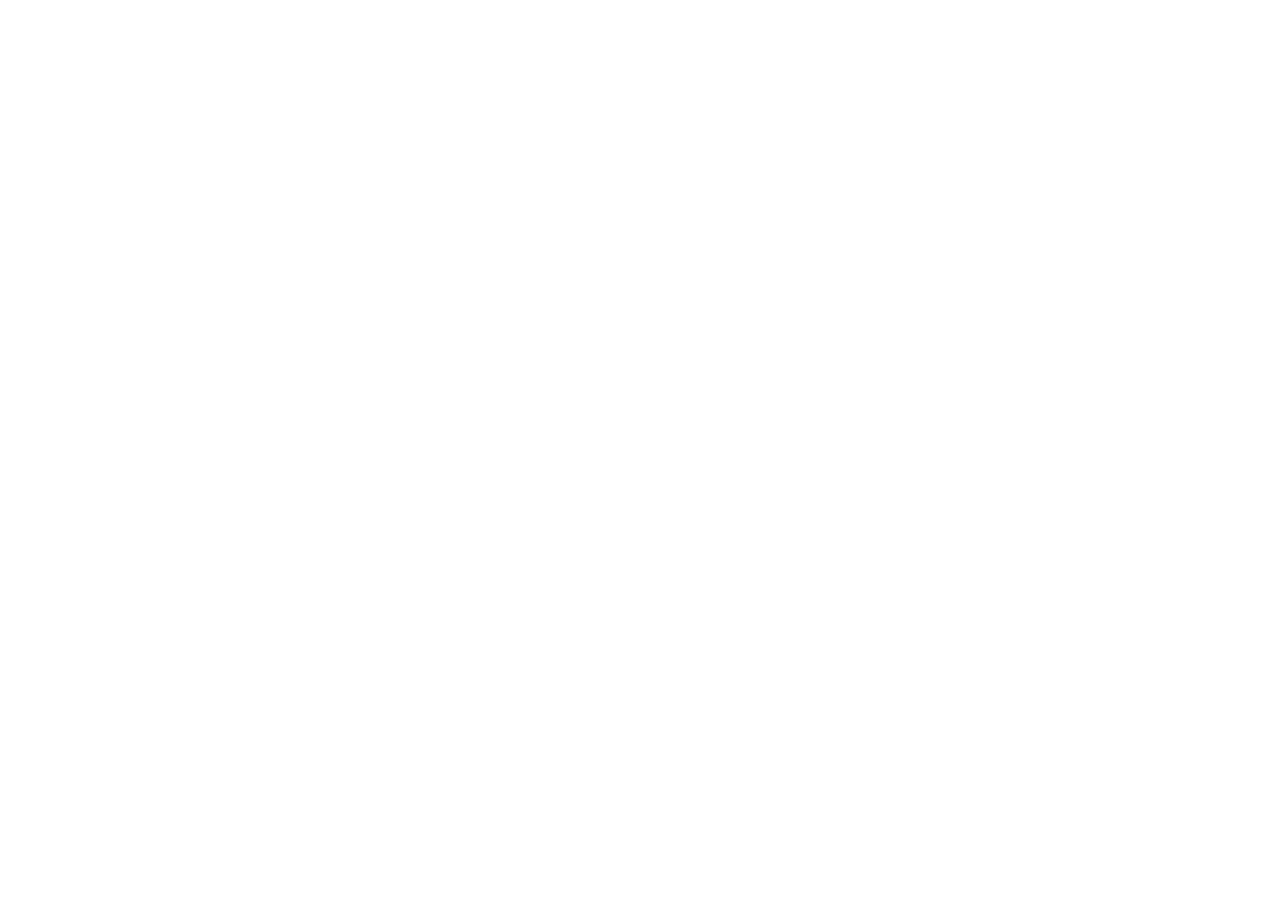
==== about.html @ be624ebe "Edit index page" ====
<!DOCTYPE html>
<html lang="en">
<head>
    <meta charset="UTF-8">
    <meta http-equiv="X-UA-Compatible" content="IE=edge">
    <meta name="viewport" content="width=device-width, initial-scale=1.0">
    <title>Document</title>

</head>
<body>
    
</body>
</html>
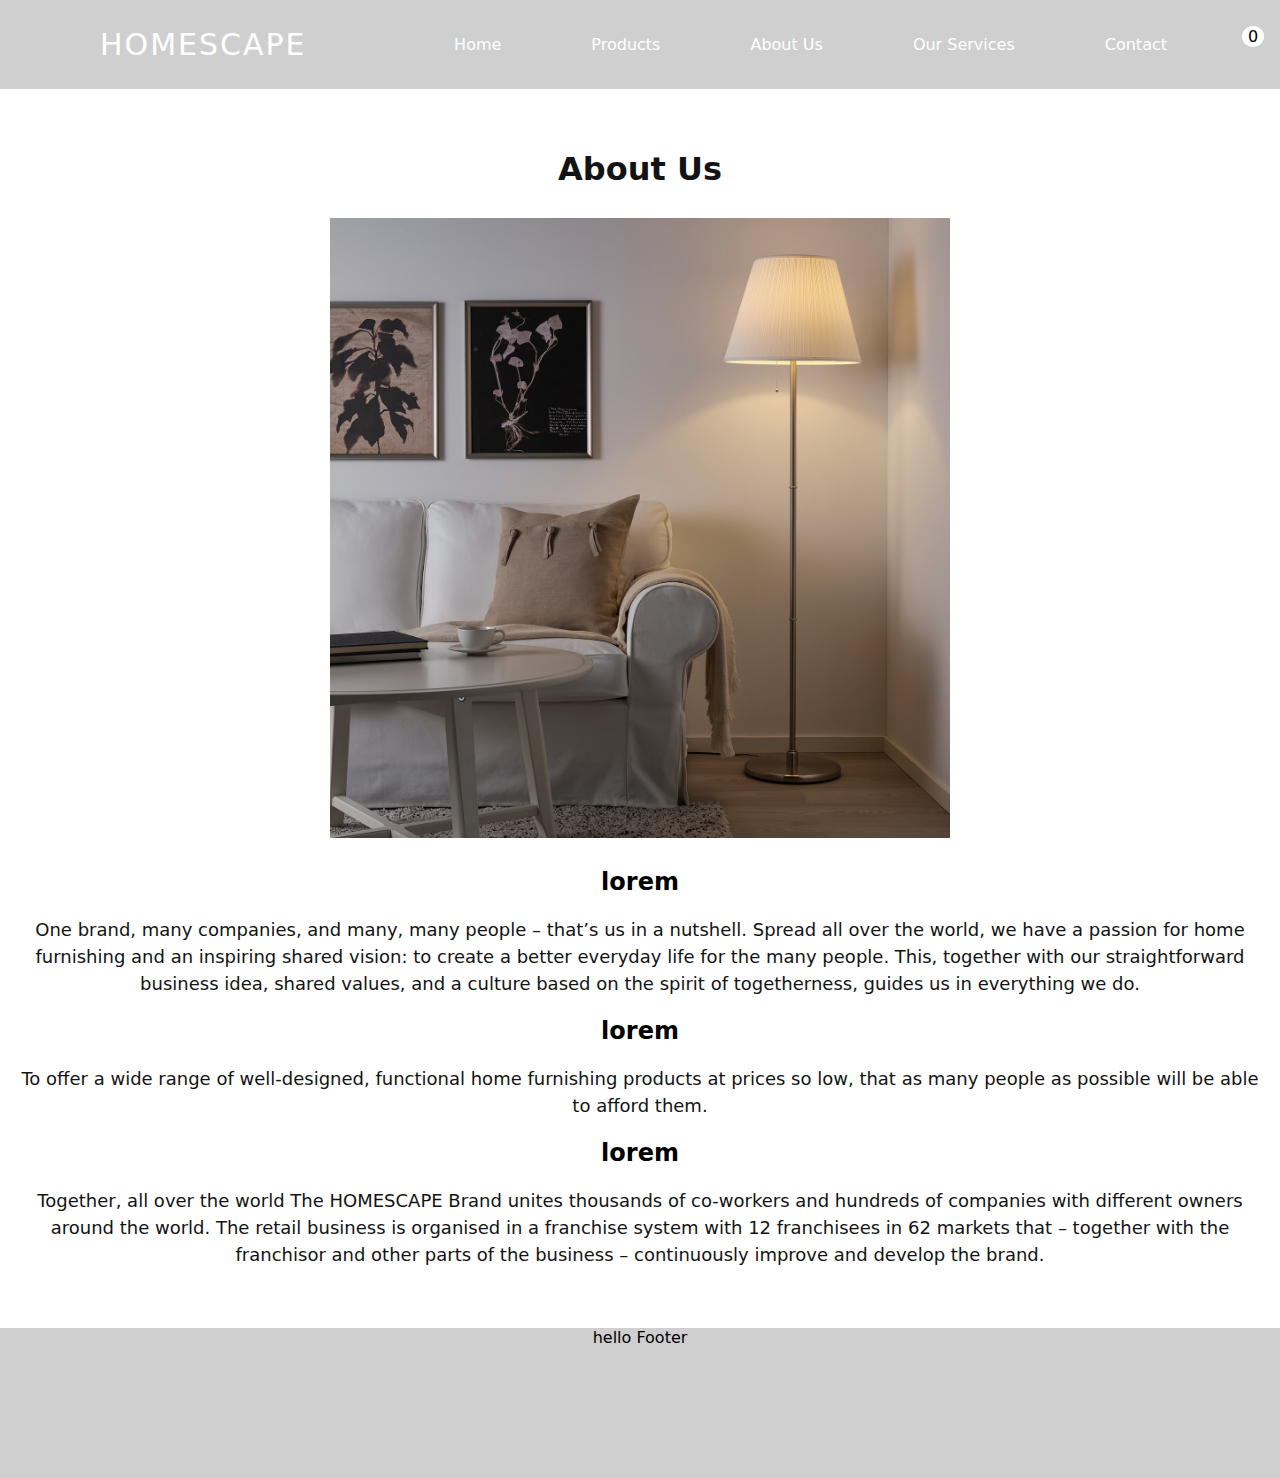
==== commit 0a5fda9a: "Edit in all Pages and add link" ====
--- a/about.html
+++ b/about.html
@@ -4,10 +4,129 @@
     <meta charset="UTF-8">
     <meta http-equiv="X-UA-Compatible" content="IE=edge">
     <meta name="viewport" content="width=device-width, initial-scale=1.0">
-    <title>Document</title>
+     <link rel="stylesheet" href="https://maxst.icons8.com/vue-static/landings/line-awesome/line-awesome/1.3.0/css/line-awesome.min.css">
+     <link rel="stylesheet" href="style/normalize.css">
+     <link rel="stylesheet" href="style/stylesheet.css">
+     <title>HomeScape</title>
+   <style>
 
+    header{
+        background-color: #cfcfcf;
+        position: relative;
+    }
+
+    .abouts-container {
+
+    margin: 20px auto;
+    background-color:white;
+    border-radius: 10px;
+text-align: center;
+    padding: 20px;
+
+  }
+  
+  h1 {
+    text-align: center;
+    margin-bottom: 30px;
+    color: rgb(19,19,19);
+  }
+  
+  .abouts-container img {
+    display: block;
+    margin: 0 auto;
+    width: 50%;
+    height: auto;
+    margin-bottom: 30px;
+  }
+  
+  p {
+    line-height: 1.5;
+    margin-bottom: 20px;
+    font-size: 18px;
+    color: rgb(19,19,19);
+  }  
+
+  @media only screen and (max-width: 650px) {
+
+    .abouts-container img{
+width: 100%;
+}
+
+}
+   </style>
 </head>
 <body>
-    
+
+  
+  
+        <header>
+            <a href="#" class="brand">HomeScape</a>
+            <div class="menu">
+                <div class="btn">
+                    <i class="las la-times close-btn"></i>
+                </div>
+                <a href="index.html">Home</a>
+                <a href="products-details.html">Products</a>
+                <a href="about.html">About Us</a>
+                <a href="index.html#services">Our Services </a>
+                <a href="contact.html">Contact</a>
+                <div class="icon-contianer">
+                    <a href="login.html" class="icon-header">  <i class="lar la-user"></i> </a>
+                    <a href="cart.html" class="icon-header">  <i class="las la-shopping-cart"></i>  <span>0</span></a>
+                </div>
+       
+            </div>
+            <div class="btn">
+                <i class="las la-bars menu-btn"></i>
+            </div>
+        </header>
+
+
+
+        <div class="abouts-container">
+            <h1>About Us</h1>
+            <img src="lam.jpg" alt="Placeholder image">
+            <h2>
+                lorem
+            </h2>
+            <p>One brand, many companies, and many, many people – that’s us in a nutshell. Spread all over the world, we have a passion for home furnishing and an inspiring shared vision: to create a better everyday life for the many people. This, together with our straightforward business idea, shared values, and a culture based on the spirit of togetherness, guides us in everything we do.</p>
+            <h2>
+                lorem
+            </h2>
+            <p>To offer a wide range of well-designed, functional home furnishing products at prices so low, that as many people as possible will be able to afford them.</p>
+            <h2>
+                lorem
+            </h2>
+            <p>Together, all over the world
+              The HOMESCAPE Brand unites thousands of co-workers and hundreds of companies with different owners around the world. The retail business is organised in a franchise system with 12 franchisees in 62 markets that – together with the franchisor and other parts of the business – continuously improve and develop the brand.</p>
+          </div>
+
+
+  
+     
+
+
+
+                            <footer >
+                                hello Footer
+                            </footer>
+
+
+                            <script type="text/javascript">
+                                var menu =document.querySelector('.menu');
+                                var menuBtn =document.querySelector('.menu-btn');
+                                var closeBtn =document.querySelector('.close-btn');
+                                
+                                menuBtn.addEventListener("click",() =>{
+                                    menu.classList.add('active');
+                                });
+                                
+                                closeBtn.addEventListener("click",() =>{
+                                    menu.classList.remove('active');
+                                });
+                                
+                                
+                                
+                                </script>
 </body>
 </html>--- a/style/stylesheet.css
+++ b/style/stylesheet.css
@@ -0,0 +1,285 @@
+
+html{
+scroll-behavior: smooth;
+}
+body{
+    margin: 0;
+    padding: 0;
+    font-family:"Poppins", system-ui, ui-sans-serif, sans-serif;
+}
+
+header{
+z-index: 999;
+position: fixed;
+top: 0;
+left: 0;
+width: 90%;
+display: flex;
+justify-content: space-between;
+align-items: center;
+padding: 20px 100px;
+transition: 0.6s;
+}
+.sticky{
+background: #cfcfcf;
+padding: 15px 100px;
+}
+header .brand{
+color: #fff;
+font-size: 30px;
+
+text-transform: uppercase;
+text-decoration: none;
+letter-spacing: 2px;
+}
+
+header .menu{
+position: relative;
+display: flex;
+justify-content: center;
+align-items: center;
+
+} 
+
+
+
+header .menu .active{
+right: 0;
+}
+header .menu a{
+font-size: 16px;
+font-weight: 500;
+text-decoration: none;
+color: #fff;
+margin: 0 30px;
+padding: 0 10px;
+border-radius: 20px;
+transition: 0.3s;
+transition-property: color,background;
+padding: 15px;
+}
+
+header .menu a:hover{
+color: #000;
+background: #fff;
+padding: 15px;
+}
+
+header .btn{
+color: #fff;
+font-size: 25px;
+cursor: pointer;
+display: none;
+}
+header .menu .icon-header{
+    color: #fff;font-size: xx-large;margin: 0 10px;   text-decoration: none; position: relative;padding: 0;
+}
+
+header .menu .icon-header:hover{color: #000;
+    background: #fff;
+    padding: 0;}
+.icon-header span{
+    position: absolute;
+    top :0;
+    font-size: medium;
+    border:1px solid rgb(255, 255, 255);
+    background-color: rgb(255, 255, 255);
+    color: #000;
+    border-radius: 50%;
+    width: 20px;
+    text-align: center;
+
+}
+.containers{
+    /* position: absolute;
+    left: 0;
+    top: 0; */
+    width: 100%;
+    height: 100vh;
+    animation: animate 26s ease-in-out infinite ;
+    background-size: cover;
+
+}
+.outer{
+    /* position: absolute;
+    left: 0;
+    top: 0; */
+    width: 100%;
+    height: 100vh;
+    background: rgba(0, 0, 0, 0.3);
+
+}
+.details{
+    position: absolute;
+    left: 50%;
+    top: 50%;
+    transform: translate(-50%,-50%);
+    text-align: center;
+}
+
+.details h1{
+    font-size: 4em;
+    color: #fff;
+}
+
+.details h2{
+   text-transform: capitalize;
+   color: yellow;
+
+}
+
+
+.details h2 span:nth-child(1){
+
+    color: red;
+}
+
+.details h2 span:nth-child(2){
+
+color: yellow;
+}
+@keyframes animate {
+    0%,100%{
+        background-image: url(../image/bk1.jpg);
+    }
+
+    25%{
+        background-image: url(../image/bk2.png);
+    }
+
+    50%{
+        background-image: url(../image/bk3.jpg);
+    }
+
+    75%{
+        background-image: url(../image/bk4.jpg);
+    }
+}
+
+@media  (max-width:1060px) {
+
+    header {
+width: 80%;
+
+}
+header .btn{
+display: block;
+color: #fff;
+}
+header .menu{
+position: fixed;
+background-color: #cfcfcf;
+flex-direction: column;
+min-width: 244px;
+height: 100vh;
+top: 0;
+right: -100%;
+padding: 80px 50px;
+transition: 0.5s;
+transition-property: right;
+}
+
+header .menu.active{
+right: 0;
+}
+
+header .menu .close-btn{
+position: absolute;
+top: 0;
+left: 0;
+margin: 25px;
+}
+header .menu a{
+display: block;
+font-size: 20px;
+margin: 20px;
+padding: 0 15px;
+}
+
+}
+
+@media  (max-width:630px) {
+header {
+width: 86%;
+padding: 20px 30px;
+}
+
+.sticky {
+padding: 20px 30px;
+}
+}
+
+
+.btnStyle{
+text-decoration: none;
+background-color: #cfcfcf;
+border: 1px solid #cfcfcf   ;
+color: #fff;
+font-size: large    ;
+border-radius: 15px;
+padding: 5px 40px;
+transition: 0.6s;
+}
+
+.btnStyle:hover{
+background-color: #aacfcc;
+border: 1px solid #aacfcc   ;
+
+
+}
+
+
+.cal-body{
+width: 95%;
+display: grid;
+gap: 1rem;
+grid-template-columns: repeat(auto-fit, minmax(20%, 1fr));
+padding: 10px;
+margin: 0 auto;
+
+}
+.card {
+color: #191F32;
+font-size: large;
+padding   : 9px;
+text-align: center;
+font-weight: bold;
+border-radius: 10px;
+
+}
+
+.card img {
+width: 100%;
+height: 260px;
+}
+
+.card p {
+font-size: 16px;
+}
+.card:hover{
+cursor: pointer;
+box-shadow: rgba(6, 24, 44, 0.4) 0px 0px 0px 2px, rgba(6, 24, 44, 0.65) 0px 4px 6px -1px, rgba(255, 255, 255, 0.08) 0px 1px 0px inset;
+}
+
+
+@media  (max-width:680px) {
+.cal-body{
+grid-template-columns: repeat(auto-fit, minmax(50%, 1fr));
+}
+
+.icon-contianer{
+   display: flex;
+   order: -1;
+}
+}
+
+
+
+footer {
+
+    height: 150px;
+    width: 100%;
+    background-color: #cfcfcf;
+    color: black;
+    text-align: center;
+ }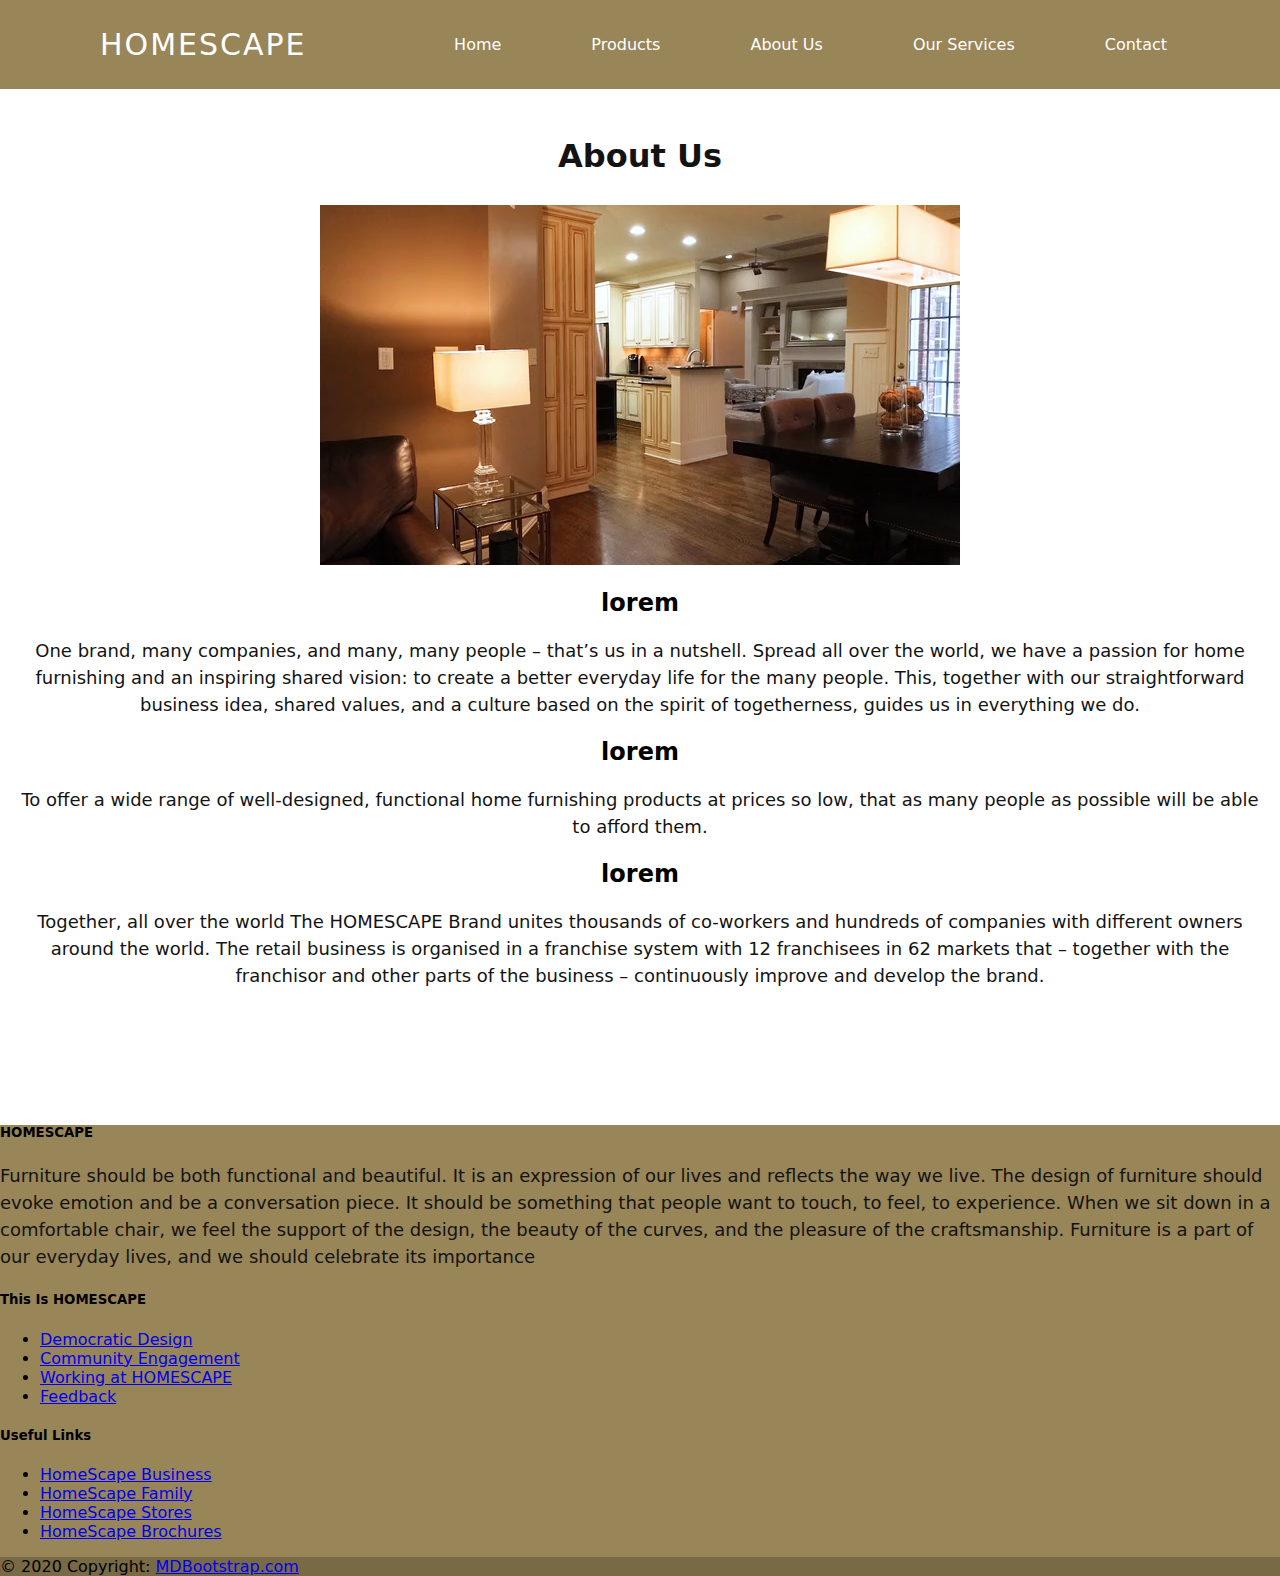
==== commit 0805e659: "Edit all  pages" ====
--- a/about.html
+++ b/about.html
@@ -6,18 +6,160 @@
     <meta name="viewport" content="width=device-width, initial-scale=1.0">
      <link rel="stylesheet" href="https://maxst.icons8.com/vue-static/landings/line-awesome/line-awesome/1.3.0/css/line-awesome.min.css">
      <link rel="stylesheet" href="style/normalize.css">
-     <link rel="stylesheet" href="style/stylesheet.css">
+   <link rel="stylesheet" href="style/stylesheet.css">
+   <link href="https://cdn.jsdelivr.net/npm/bootstrap@5.3.0-alpha3/dist/css/bootstrap.min.css" rel="stylesheet"
+   integrity="sha384-KK94CHFLLe+nY2dmCWGMq91rCGa5gtU4mk92HdvYe+M/SXH301p5ILy+dN9+nJOZ" crossorigin="anonymous">
+<script src="https://cdn.jsdelivr.net/npm/bootstrap@5.3.0-alpha3/dist/js/bootstrap.bundle.min.js"
+   integrity="sha384-ENjdO4Dr2bkBIFxQpeoTz1HIcje39Wm4jDKdf19U8gI4ddQ3GYNS7NTKfAdVQSZe"
+   crossorigin="anonymous"></script>
      <title>HomeScape</title>
    <style>
 
-    header{
-        background-color: #cfcfcf;
-        position: relative;
-    }
+     header{
+    z-index: 999;
+    position: fixed;
+    top: 0;
+    left: 0;
+    width: 90%;
+    display: flex;
+    justify-content: space-between;
+    align-items: center;
+    padding: 20px 100px;
+    transition: 0.6s;
+    background: #988558;
+    
+    }
+    .sticky{
+    background: #988558;
+    padding: 15px 100px;
+    }
+    header .brand{
+    color: white;
+    font-size: 30px;
+    text-transform: uppercase;
+    text-decoration: none;
+    letter-spacing: 2px;
+    }
+    
+    header .menu{
+    position: relative;
+    display: flex;
+    justify-content: center;
+    align-items: center;
+    
+    } 
+    
+    
+    
+    header .menu .active{
+    right: 0;
+    }
+    header .menu a{
+    font-size: 16px;
+    font-weight: 500;
+    text-decoration: none;
+    color: #fff;
+    margin: 0 30px;
+    padding: 0 10px;
+    transition: 0.3s;
+    transition-property: color,background;
+    padding: 15px;
+    }
+    
+    header .menu a:hover{
+    border-bottom: 1px solid white;
+    
+    padding: 15px;
+    }
+    
+    header .btn{
+    color: #fff;
+    font-size: 25px;
+    cursor: pointer;
+    display: none;
+    }
+    header .menu .icon-header{
+        color: #fff;
+        font-size: xx-large;
+        margin: 0 10px; 
+          text-decoration: none;
+           position: relative;
+           padding: 0;
+    }
+    
+    header .menu .icon-header:hover{
+        color: #C19A6B;
+       
+        padding: 0;
+    }
+    .icon-header span{
+        position: absolute;
+        top :0;
+        font-size: medium;
+        border:1px solid white;
+       
+        color:white;
+        border-radius: 50%;
+        width: 20px;
+        text-align: center;
+    
+    }
+    @media  (max-width:1060px) {
+    
+    header {
+width: 80%;
+
+}
+header .btn{
+display: block;
+color: #fff;
+}
+header .menu{
+position: fixed;
+background-color: #988558db;
+flex-direction: column;
+min-width: 244px;
+height: 100vh;
+top: 0;
+right: -100%;
+padding: 80px 50px;
+transition: 0.5s;
+transition-property: right;
+}
+
+header .menu.active{
+right: 0;
+}
+
+header .menu .close-btn{
+position: absolute;
+top: 0;
+left: 0;
+margin: 25px;
+}
+header .menu a{
+display: block;
+font-size: 20px;
+margin: 20px;
+padding: 0 15px;
+}
+
+}
+
+@media  (max-width:630px) {
+header {
+width: 86%;
+padding: 20px 30px;
+}
+
+.sticky {
+padding: 20px 30px;
+}
+}
 
     .abouts-container {
 
-    margin: 20px auto;
+    margin: 6rem auto;
     background-color:white;
     border-radius: 10px;
 text-align: center;
@@ -32,7 +174,7 @@
   }
   
   .abouts-container img {
-    display: block;
+   
     margin: 0 auto;
     width: 50%;
     height: auto;
@@ -56,36 +198,34 @@
    </style>
 </head>
 <body>
-
-  
-  
-        <header>
-            <a href="#" class="brand">HomeScape</a>
-            <div class="menu">
-                <div class="btn">
-                    <i class="las la-times close-btn"></i>
-                </div>
-                <a href="index.html">Home</a>
-                <a href="products-details.html">Products</a>
-                <a href="about.html">About Us</a>
-                <a href="index.html#services">Our Services </a>
-                <a href="contact.html">Contact</a>
-                <div class="icon-contianer">
-                    <a href="login.html" class="icon-header">  <i class="lar la-user"></i> </a>
-                    <a href="cart.html" class="icon-header">  <i class="las la-shopping-cart"></i>  <span>0</span></a>
-                </div>
-       
+    <header class="container-fluid ">
+        <a href="#" class="brand ps-2">HomeScape</a>
+        <div class="menu">
+            <div class="btn">
+                <i class="las la-times close-btn"></i>
             </div>
-            <div class="btn">
-                <i class="las la-bars menu-btn"></i>
+            <a href="index.html#home">Home</a>
+            <a href="index.html#product">Products</a>
+            <a href="index.html#about">About Us</a>
+            <a href="index.html#services">Our Services </a>
+            <a href="index.html#contact">Contact</a>
+            <div class="icon-contianer">
+              <a href="login.html" class="icon-header"><i class="lar la-user"></i><a href="cart.html" class="icon-header pe-4"><i class="las la-shopping-cart "></i> <!--<span>0</span>--> </a>
+            </a>
             </div>
-        </header>
-
+   
+        </div>
+
+
+        <div class="btn">
+            <i class="las la-bars menu-btn"></i>
+        </div>
+    </header>
 
 
         <div class="abouts-container">
             <h1>About Us</h1>
-            <img src="lam.jpg" alt="Placeholder image">
+            <video src="image/Aboutt.mp4"></video>
             <h2>
                 lorem
             </h2>
@@ -101,16 +241,73 @@
               The HOMESCAPE Brand unites thousands of co-workers and hundreds of companies with different owners around the world. The retail business is organised in a franchise system with 12 franchisees in 62 markets that – together with the franchisor and other parts of the business – continuously improve and develop the brand.</p>
           </div>
 
-
-  
-     
-
-
-
-                            <footer >
-                                hello Footer
-                            </footer>
-
+          <footer class="text-white text-center text-lg-start">
+            <!-- Grid container -->
+            <div class="container-fluid p-4">
+              <!--Grid row-->
+              <div class="row">
+                <!--Grid column-->
+                <div class="col-lg-6 col-md-12 mb-4 mb-md-0">
+                  <h5 class="text-uppercase">HOMESCAPE</h5>
+
+                  <p>
+                    Furniture should be both functional and beautiful. It is an expression of our lives and reflects the way we live. The design of furniture should evoke emotion and be a conversation piece. It should be something that people want to touch, to feel, to experience. When we sit down in a comfortable chair, we feel the support of the design, the beauty of the curves, and the pleasure of the craftsmanship. Furniture is a part of our everyday lives, and we should celebrate its importance
+                  </p>
+                </div>
+                <!--Grid column-->
+
+                <!--Grid column-->
+                <div class="col-lg-3 col-md-6 mb-4 mb-md-0">
+                  <h5 class="text-uppercase mb-0">This Is HOMESCAPE</h5>
+          
+                  <ul class="list-unstyled">
+                    <li class="my-2">
+                      <a href="#!" class="text-white text-decoration-none">Democratic Design</a>
+                    </li>
+                    <li class="my-2">
+                      <a href="#!" class="text-white text-decoration-none">Community Engagement</a>
+                    </li>
+                    <li class="my-2">
+                      <a href="careers.html" class="text-white text-decoration-none">Working at HOMESCAPE</a>
+                    </li>
+                    <li class="my-2">
+                      <a href="#!" class="text-white text-decoration-none">Feedback</a>
+                    </li>
+                  </ul>
+                </div>
+                <!--Grid column-->
+                
+                <!--Grid column-->
+                <div class="col-lg-3 col-md-6 mb-4 mb-md-0">
+                  <h5 class="text-uppercase">Useful Links</h5>
+                                    <ul class="list-unstyled mb-0">
+                    <li class="my-2">
+                      <a href="#!" class="text-white text-decoration-none">HomeScape Business</a>
+                    </li>
+                    <li class="my-2">
+                      <a href="#!" class="text-white text-decoration-none">HomeScape Family</a>
+                    </li>
+                    <li class="my-2">
+                      <a href="#!" class="text-white text-decoration-none">HomeScape Stores</a>
+                    </li>
+                    <li class="my-2">
+                      <a href="#!" class="text-white text-decoration-none">HomeScape Brochures</a>
+                    </li>
+                  </ul>
+                </div>
+                <!--Grid column-->
+              </div>
+              <!--Grid row-->
+            </div>
+            <!-- Grid container -->
+          
+            <!-- Copyright -->
+            <div class="text-center p-3" style="background-color: rgba(0, 0, 0, 0.2);">
+              © 2020 Copyright:
+              <a class="text-white" href="https://mdbootstrap.com/">MDBootstrap.com</a>
+            </div>
+            <!-- Copyright -->
+          </footer>
 
                             <script type="text/javascript">
                                 var menu =document.querySelector('.menu');
--- a/style/stylesheet.css
+++ b/style/stylesheet.css
@@ -1,285 +1,273 @@
 
 html{
-scroll-behavior: smooth;
-}
-body{
-    margin: 0;
-    padding: 0;
-    font-family:"Poppins", system-ui, ui-sans-serif, sans-serif;
-}
-
-header{
-z-index: 999;
-position: fixed;
-top: 0;
-left: 0;
-width: 90%;
-display: flex;
-justify-content: space-between;
-align-items: center;
-padding: 20px 100px;
-transition: 0.6s;
-}
-.sticky{
-background: #cfcfcf;
-padding: 15px 100px;
-}
-header .brand{
-color: #fff;
-font-size: 30px;
-
-text-transform: uppercase;
-text-decoration: none;
-letter-spacing: 2px;
-}
-
-header .menu{
-position: relative;
-display: flex;
-justify-content: center;
-align-items: center;
-
-} 
-
-
-
-header .menu .active{
-right: 0;
-}
-header .menu a{
-font-size: 16px;
-font-weight: 500;
-text-decoration: none;
-color: #fff;
-margin: 0 30px;
-padding: 0 10px;
-border-radius: 20px;
-transition: 0.3s;
-transition-property: color,background;
-padding: 15px;
-}
-
-header .menu a:hover{
-color: #000;
-background: #fff;
-padding: 15px;
-}
-
-header .btn{
-color: #fff;
-font-size: 25px;
-cursor: pointer;
-display: none;
-}
-header .menu .icon-header{
-    color: #fff;font-size: xx-large;margin: 0 10px;   text-decoration: none; position: relative;padding: 0;
-}
-
-header .menu .icon-header:hover{color: #000;
-    background: #fff;
-    padding: 0;}
-.icon-header span{
+    scroll-behavior: smooth;
+    }
+    body{
+        margin: 0;
+        padding: 0;
+        font-family:"Poppins", system-ui, ui-sans-serif, sans-serif;
+    }
+    
+    header{
+    z-index: 999;
+    position: fixed;
+    top: 0;
+    left: 0;
+    width: 90%;
+    display: flex;
+    justify-content: space-between;
+    align-items: center;
+    padding: 20px 100px;
+    transition: 0.6s;
+    
+    }
+    .sticky{
+    background: #988558;
+    padding: 15px 100px;
+    }
+    header .brand{
+    color: white;
+    font-size: 30px;
+    text-transform: uppercase;
+    text-decoration: none;
+    letter-spacing: 2px;
+    }
+    
+    header .menu{
+    position: relative;
+    display: flex;
+    justify-content: center;
+    align-items: center;
+    
+    } 
+    
+    
+    
+    header .menu .active{
+    right: 0;
+    }
+    header .menu a{
+    font-size: 16px;
+    font-weight: 500;
+    text-decoration: none;
+    color: #fff;
+    margin: 0 30px;
+    padding: 0 10px;
+    transition: 0.3s;
+    transition-property: color,background;
+    padding: 15px;
+    }
+    
+    header .menu a:hover{
+    border-bottom: 1px solid white;
+    
+    padding: 15px;
+    }
+    
+    header .btn{
+    color: #fff;
+    font-size: 25px;
+    cursor: pointer;
+    display: none;
+    }
+    header .menu .icon-header{
+        color: #fff;
+        font-size: xx-large;
+        margin: 0 10px; 
+          text-decoration: none;
+           position: relative;
+           padding: 0;
+    }
+    
+    header .menu .icon-header:hover{
+        color: #C19A6B;
+       
+        padding: 0;
+    }
+    .icon-header span{
+        position: absolute;
+        top :0;
+        font-size: medium;
+        border:1px solid white;
+       
+        color:white;
+        border-radius: 50%;
+        width: 20px;
+        text-align: center;
+    
+    }
+    .containers{
+        /* position: absolute;
+        left: 0;
+        top: 0; */
+        width: 100%;
+        height: 100vh;
+        animation: animate 26s ease-in-out infinite ;
+        background-size: cover;
+    
+    }
+    .outer{
+        /* position: absolute;
+        left: 0;
+        top: 0; */
+        width: 100%;
+        height: 100vh;
+        background: rgba(0, 0, 0, 0.3);
+    
+    }
+    .details{
+        position: absolute;
+        left: 50%;
+        top: 50%;
+        transform: translate(-50%,-50%);
+        text-align: center;
+    }
+    
+    .details h1{
+        font-size: 3rem;
+        color: #988558;
+    }
+    .details p{
+        font-size: 2rem;
+        color: white;
+    }
+    @keyframes animate {
+        0%,100%{
+            background-image: url(../image/bk1.jpg);
+        }
+    
+        25%{
+            background-image: url(../image/bk2.png);
+        }
+    
+        50%{
+            background-image: url(../image/bk3.jpg);
+        }
+    
+        75%{
+            background-image: url(../image/bk4.jpg);
+        }
+    }
+    
+    @media  (max-width:1060px) {
+    
+        header {
+    width: 80%;
+    
+    }
+    header .btn{
+    display: block;
+    color: #fff;
+    }
+    header .menu{
+    position: fixed;
+    background-color: #988558db;
+    flex-direction: column;
+    min-width: 244px;
+    height: 100vh;
+    top: 0;
+    right: -100%;
+    padding: 80px 50px;
+    transition: 0.5s;
+    transition-property: right;
+    }
+    
+    header .menu.active{
+    right: 0;
+    }
+    
+    header .menu .close-btn{
     position: absolute;
-    top :0;
-    font-size: medium;
-    border:1px solid rgb(255, 255, 255);
-    background-color: rgb(255, 255, 255);
-    color: #000;
-    border-radius: 50%;
-    width: 20px;
+    top: 0;
+    left: 0;
+    margin: 25px;
+    }
+    header .menu a{
+    display: block;
+    font-size: 20px;
+    margin: 20px;
+    padding: 0 15px;
+    }
+    
+    }
+    
+    @media  (max-width:630px) {
+    header {
+    width: 86%;
+    padding: 20px 30px;
+    }
+    
+    .sticky {
+    padding: 20px 30px;
+    }
+    }
+    
+    
+    .btnStyle{
+        text-decoration: none;
+        background-color: #988558db;
+        
+        color: #fff;
+        font-size: large;
+        border-radius: 15px;
+        padding: 5px 40px;
+        transition: 0.6s;
+    }
+    
+    .btnStyle:hover{
+    background-color: #988558;
+    
+    
+    
+    }
+    
+    
+    .cal-body{
+    width: 95%;
+    display: grid;
+    gap: 1rem;
+    grid-template-columns: repeat(auto-fit, minmax(20%, 1fr));
+    padding: 10px;
+    margin: 0 auto;
+    
+    }
+    .card {
+    color: #191F32;
+    font-size: large;
+    padding   : 9px;
     text-align: center;
-
-}
-.containers{
-    /* position: absolute;
-    left: 0;
-    top: 0; */
+    font-weight: bold;
+    border-radius: 10px;
+    
+    }
+    
+    .card img {
     width: 100%;
-    height: 100vh;
-    animation: animate 26s ease-in-out infinite ;
-    background-size: cover;
-
-}
-.outer{
-    /* position: absolute;
-    left: 0;
-    top: 0; */
-    width: 100%;
-    height: 100vh;
-    background: rgba(0, 0, 0, 0.3);
-
-}
-.details{
-    position: absolute;
-    left: 50%;
-    top: 50%;
-    transform: translate(-50%,-50%);
-    text-align: center;
-}
-
-.details h1{
-    font-size: 4em;
-    color: #fff;
-}
-
-.details h2{
-   text-transform: capitalize;
-   color: yellow;
-
-}
-
-
-.details h2 span:nth-child(1){
-
-    color: red;
-}
-
-.details h2 span:nth-child(2){
-
-color: yellow;
-}
-@keyframes animate {
-    0%,100%{
-        background-image: url(../image/bk1.jpg);
-    }
-
-    25%{
-        background-image: url(../image/bk2.png);
-    }
-
-    50%{
-        background-image: url(../image/bk3.jpg);
-    }
-
-    75%{
-        background-image: url(../image/bk4.jpg);
-    }
-}
-
-@media  (max-width:1060px) {
-
-    header {
-width: 80%;
-
-}
-header .btn{
-display: block;
-color: #fff;
-}
-header .menu{
-position: fixed;
-background-color: #cfcfcf;
-flex-direction: column;
-min-width: 244px;
-height: 100vh;
-top: 0;
-right: -100%;
-padding: 80px 50px;
-transition: 0.5s;
-transition-property: right;
-}
-
-header .menu.active{
-right: 0;
-}
-
-header .menu .close-btn{
-position: absolute;
-top: 0;
-left: 0;
-margin: 25px;
-}
-header .menu a{
-display: block;
-font-size: 20px;
-margin: 20px;
-padding: 0 15px;
-}
-
-}
-
-@media  (max-width:630px) {
-header {
-width: 86%;
-padding: 20px 30px;
-}
-
-.sticky {
-padding: 20px 30px;
-}
-}
-
-
-.btnStyle{
-text-decoration: none;
-background-color: #cfcfcf;
-border: 1px solid #cfcfcf   ;
-color: #fff;
-font-size: large    ;
-border-radius: 15px;
-padding: 5px 40px;
-transition: 0.6s;
-}
-
-.btnStyle:hover{
-background-color: #aacfcc;
-border: 1px solid #aacfcc   ;
-
-
-}
-
-
-.cal-body{
-width: 95%;
-display: grid;
-gap: 1rem;
-grid-template-columns: repeat(auto-fit, minmax(20%, 1fr));
-padding: 10px;
-margin: 0 auto;
-
-}
-.card {
-color: #191F32;
-font-size: large;
-padding   : 9px;
-text-align: center;
-font-weight: bold;
-border-radius: 10px;
-
-}
-
-.card img {
-width: 100%;
-height: 260px;
-}
-
-.card p {
-font-size: 16px;
-}
-.card:hover{
-cursor: pointer;
-box-shadow: rgba(6, 24, 44, 0.4) 0px 0px 0px 2px, rgba(6, 24, 44, 0.65) 0px 4px 6px -1px, rgba(255, 255, 255, 0.08) 0px 1px 0px inset;
-}
-
-
-@media  (max-width:680px) {
-.cal-body{
-grid-template-columns: repeat(auto-fit, minmax(50%, 1fr));
-}
-
-.icon-contianer{
-   display: flex;
-   order: -1;
-}
-}
-
-
-
-footer {
-
-    height: 150px;
-    width: 100%;
-    background-color: #cfcfcf;
-    color: black;
-    text-align: center;
- }+    height: 260px;
+    }
+    
+    .card p {
+    font-size: 16px;
+    }
+    .card:hover{
+    cursor: pointer;
+    box-shadow: rgba(6, 24, 44, 0.4) 0px 0px 0px 2px, rgba(6, 24, 44, 0.65) 0px 4px 6px -1px, rgba(255, 255, 255, 0.08) 0px 1px 0px inset;
+    }
+    
+    
+    @media  (max-width:680px) {
+    .cal-body{
+    grid-template-columns: repeat(auto-fit, minmax(50%, 1fr));
+    }
+    
+    .icon-contianer{
+       display: flex;
+       order: -1;
+    }
+    }
+    
+    footer{
+        background-color:#988558;
+    }
+    
+  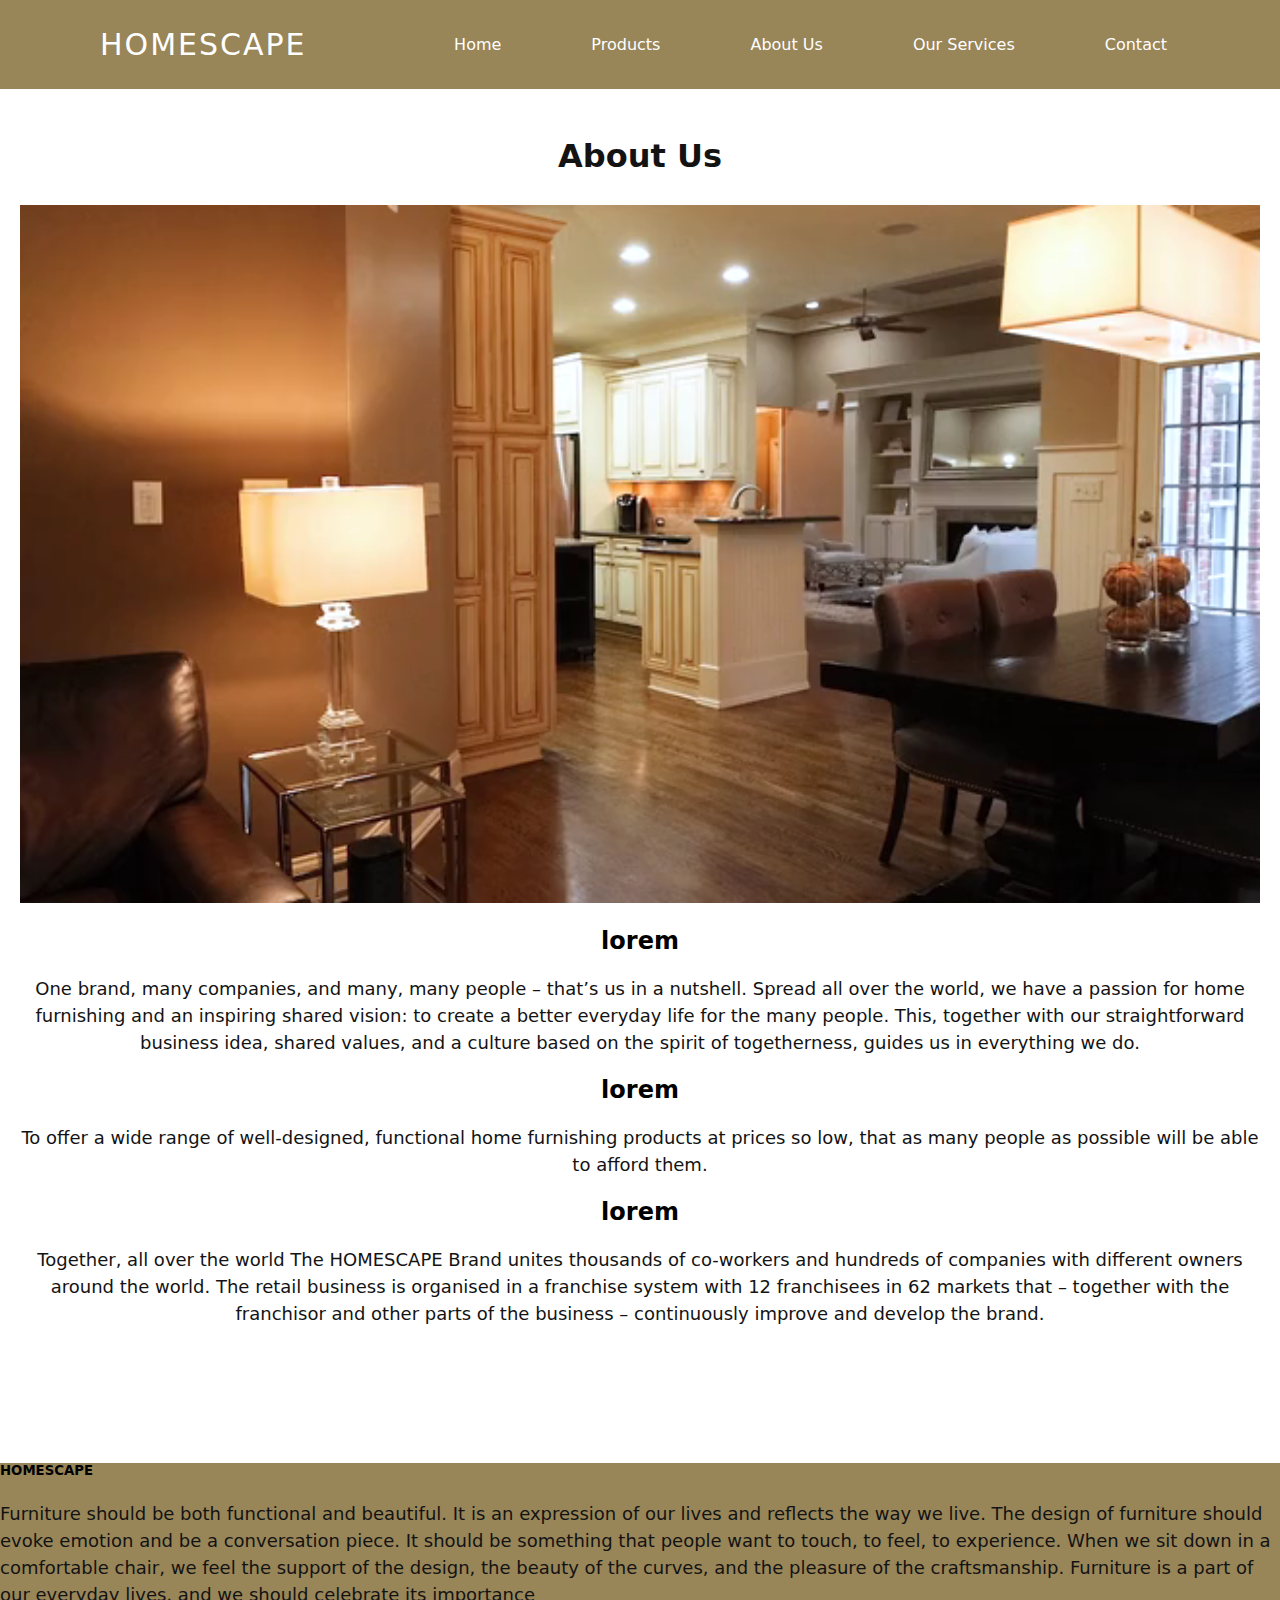
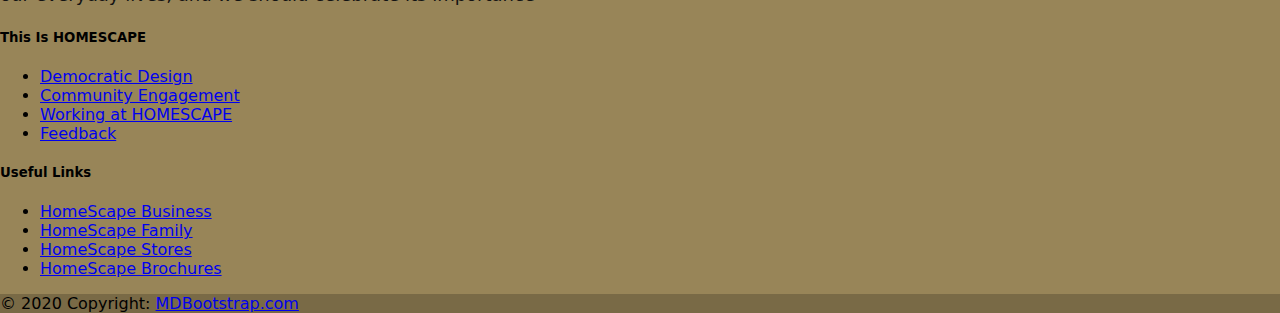
==== commit 90b96890: "Edit Style" ====
--- a/about.html
+++ b/about.html
@@ -225,7 +225,7 @@
 
         <div class="abouts-container">
             <h1>About Us</h1>
-            <video src="image/Aboutt.mp4"></video>
+            <video src="image/Aboutt.mp4" width="100%"></video>
             <h2>
                 lorem
             </h2>
